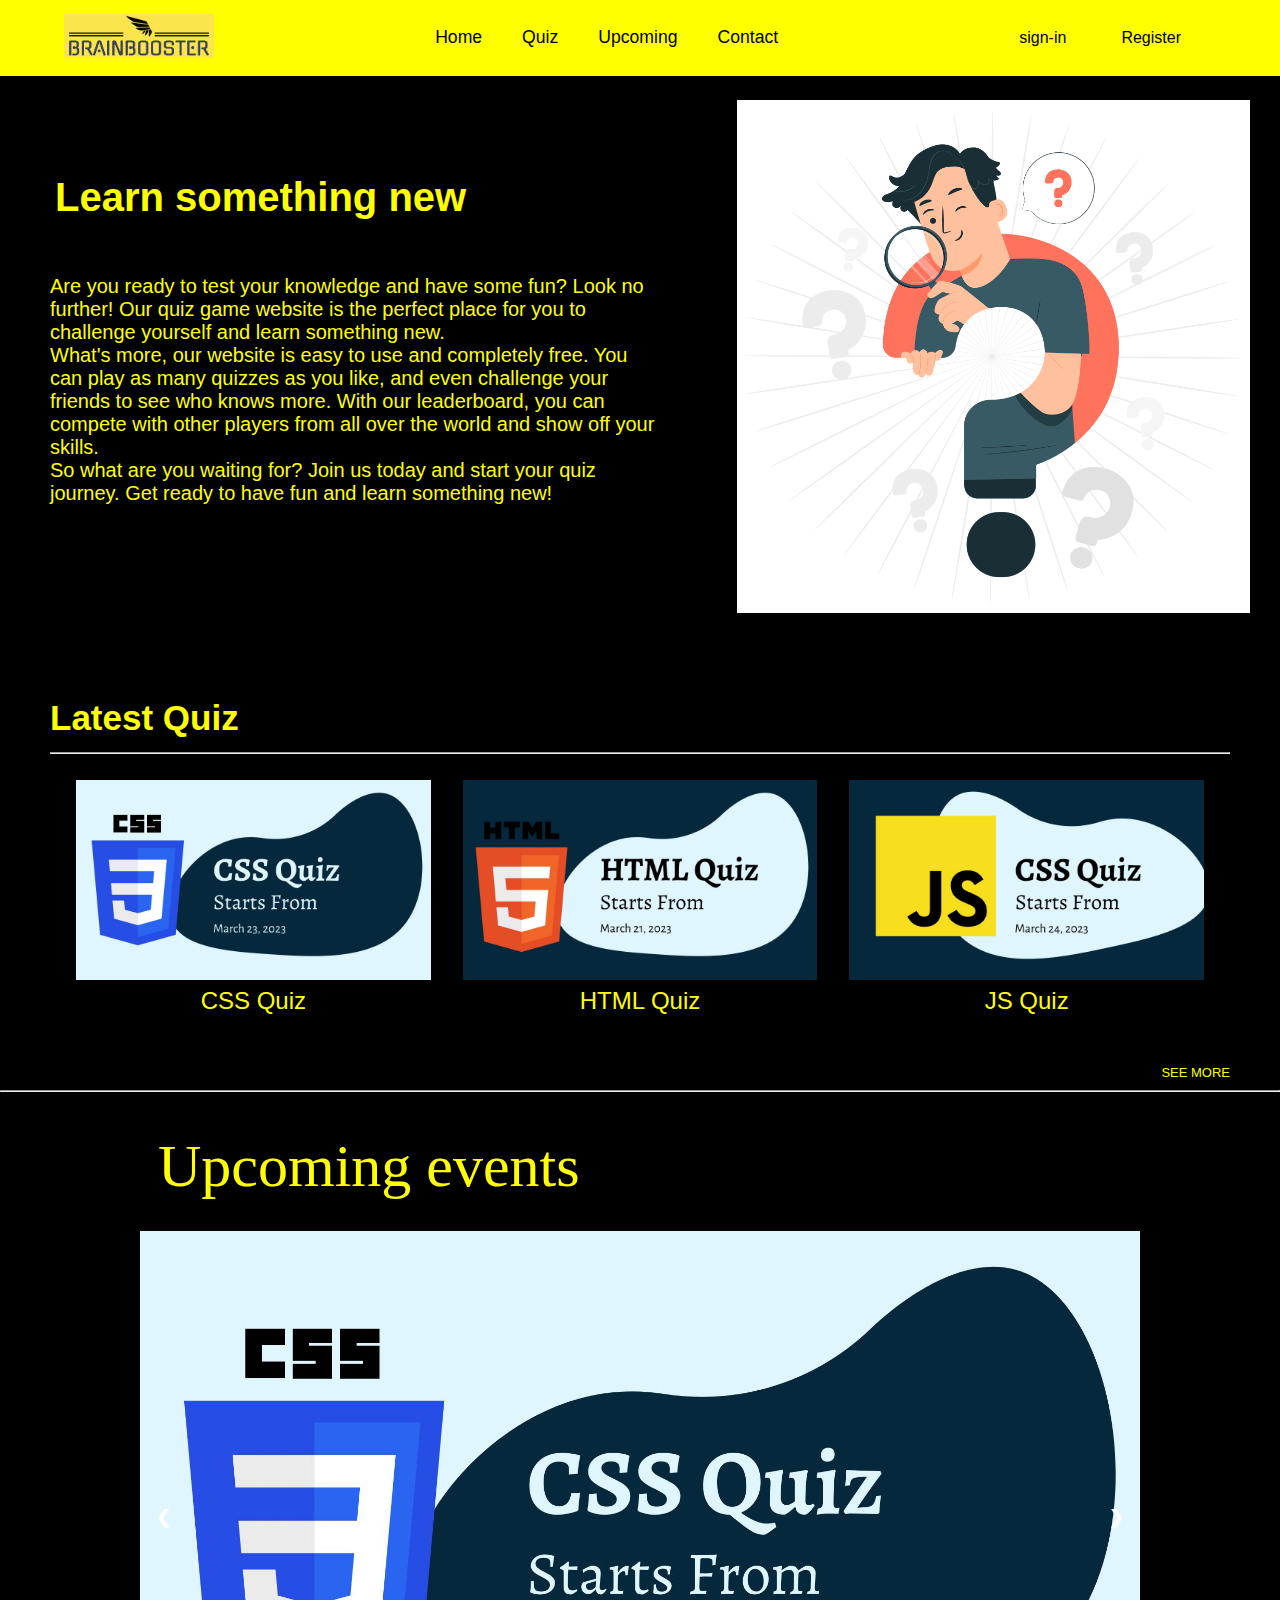
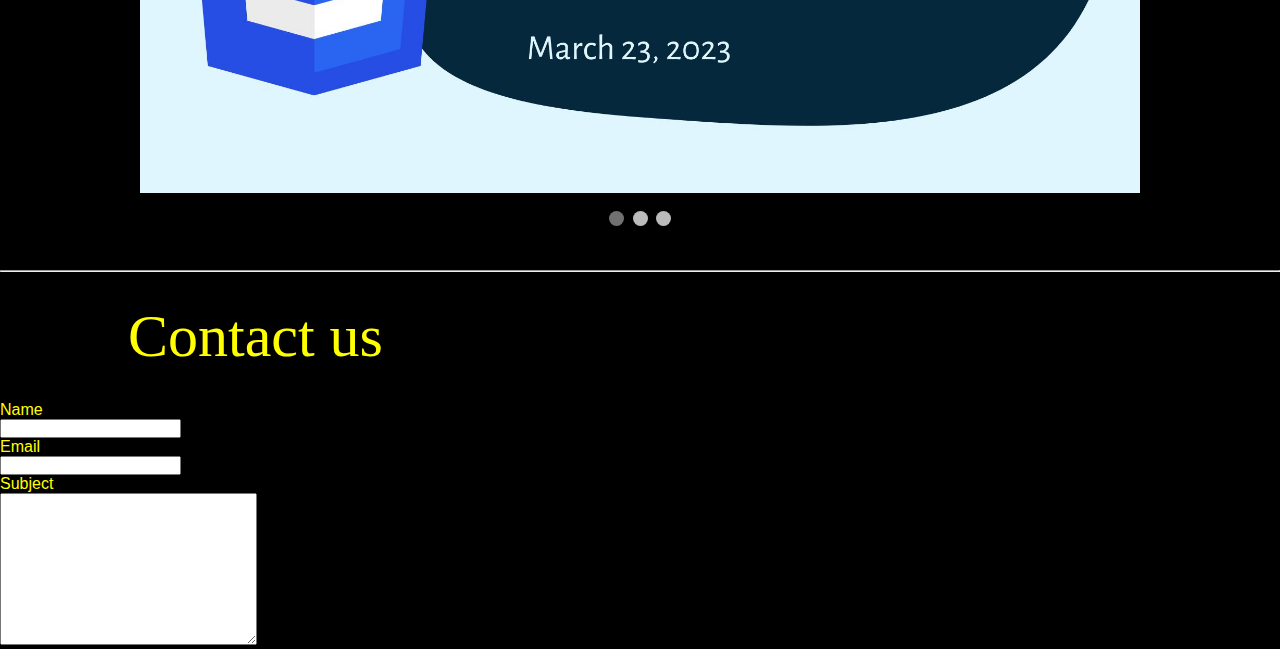
==== index.html @ 02ee3871 "Add files via upload" ====
<!DOCTYPE html>
<html lang="en">

<head>
    <meta charset="UTF-8">
    <meta http-equiv="X-UA-Compatible" content="IE=edge">
    <meta name="viewport" content="width=device-width, initial-scale=1.0">
    <title>Quiz website</title>
    <link rel="stylesheet" href="css/navbar.css">
    <link rel="stylesheet" href="css/index.css">
    <link rel="stylesheet" href="https://cdn.jsdelivr.net/npm/boxicons@latest/css/boxicons.min.css">
    <!-- or -->
    <link rel="stylesheet" href="https://unpkg.com/boxicons@latest/css/boxicons.min.css">
</head>

<body>
    <nav>
        <div class="logo"><img src="images/Logo.png" alt="Brainbooster" width="100%"></div>
        <ul class="navbar">
            <li><a href="#Home" class="active">Home</a></li>
            <li><a href="#Quiz">Quiz</a></li>
            <li><a href="#Upcoming">Upcoming</a></li>
            <li><a href="#Contact_us">Contact</a></li>
        </ul>
        <div class="main">
            <a href="#" class="user">sign-in</a>
            <a href="#">Register</a>
            <div class="bx bx-menu" id="menu-icon" onclick="fun()"></div>
        </div>
    </nav>
    <div id="Home" class="attributes">
        <div id="container">
            <h1>Learn something new</h1>
            <p>Are you ready to test your knowledge and have some fun? Look no further! Our quiz game website is the
                perfect place for
                you to challenge yourself and learn something new.
            </p>
            <p>What's more, our website is easy to use and completely free. You can play as many quizzes as you
                like,
                and even
                challenge your friends to see who knows more. With our leaderboard, you can compete with other
                players
                from all over the
                world and show off your skills.</p>
            <p>So what are you waiting for? Join us today and start your quiz journey. Get ready to have fun and
                learn
                something new!</p>
        </div>
        <div id="img1"><img src="images/1st.jpg" width="100%" alt="ERROR"></div>
    </div>
    <div id="Quiz" class="attributes">
        <h1>Latest Quiz </h1>
        <br>
        <br>
        <br>
        <hr>
        <div class="quizes">
            <div id="image1"><a href="#"><img src="images/grid1.jpg" alt="" width="100%"></a>
                <p>CSS Quiz</p>
            </div>
            <div id="image1"><a href="#"><img src="images/grid2.jpg" alt="" width="100%"></a>
                <p>HTML Quiz</p>
            </div>
            <div id="image1"><a href="#"><img src="images/grid3.jpg" alt="" width="100%"></a>
                <p>JS Quiz</p>
            </div>
        </div>
        <div id="see-more"><a href="#">SEE MORE</a></div>
    </div>
    <hr>
    <div id="Upcoming" class="attributes">
        <p>Upcoming events</p>
        <div class="slideshow-container">
            <div class="mySlides fade">
                <img src="images/grid1.jpg" style="width:100%">
            </div>

            <div class="mySlides fade">
                <img src="images/grid2.jpg" style="width:100%">
            </div>

            <div class="mySlides fade">
                <img src="images/grid3.jpg" style="width:100%">
            </div>

            <a class="prev" onclick="plusSlides(-1)">❮</a>
            <a class="next" onclick="plusSlides(1)">❯</a>

        </div>
        <br>
        <div style="text-align:center">
            <span class="dot"></span>
            <span class="dot"></span>
            <span class="dot"></span>
        </div>
    </div>
    <hr>
    <p id="new">Contact us</p>
    <div id="Contact_us" class="attributes">
        <div id="contact_form">
            <form action="">
                <p>Name</p>
                <p><input type="text"></p>
                <p>Email</p>
                <p><input type="email" name="" id=""></p>
                <p>Subject</p>
                <p><textarea name="" id="" cols="30" rows="10"></textarea></p>
            </form>
        </div>
        <div id="details">
            <div id="title">

            </div>
            <div id="details_description">

            </div>
        </div>
    </div>
    <script type="text/javascript" src="js/navbar.js"></script>
</body>

</html>
---- css/navbar.css ----
* {
    margin: 0;
    padding: 0;
    box-sizing: border-box;
    text-decoration: none;
    list-style: none;
    font-family: Verdana, sans-serif;
    user-select: none;
}
html{
    scroll-behavior: smooth;
}
body {
    min-height: 100vh;
    background-color: black;
    color: yellow;
}

nav {
    position: fixed;
    width: 100%;
    top: 0;
    right: 0;
    z-index: 1000;
    display: flex;
    align-items: center;
    justify-content: space-between;
    background: yellow;
    color: black;
    padding: 20px 5%;
    transition: all 0.5s ease;
}

.navbar {
    display: flex;
}

.navbar a {
    color: black;
    font-size: 1.1rem;
    font-weight: 500;
    padding: 10px 10px;
    margin: 0px 20px;
    transition: all 0.5s ease;
}

.navbar a:hover{
    background-color: rgba(0, 0, 0, 0.596);
    color: yellow;
    border-radius: 5px;
    transition: all 0.3s ease;
}

.main a:hover {
    background-color: rgba(0, 0, 0, 0.596);
    color: yellow;
    border-radius: 5px;
    transition: all 0.5s ease;
}

.main {
    display: flex;
    align-items: center;
}

.main a {
    margin-right: 25px;
    margin-left: 10px;
    color: black;
    padding: 10px 10px;
    margin-top: 0px;
    margin-bottom: 0px;
}

#menu-icon {
    font-size: 35px;
    color: black;
    cursor: pointer;
    z-index: 10001;
    display: none;
}

@media (max-width:1280px) {
    nav {
        padding: 14px 5%;
        transition: .2s;
    }

    .navbar a {
        padding: 5px 0;
        margin: 0px 20px;
    }

    .navbar a:hover {
        background-color: rgba(0, 0, 0, 0.596);
        color: yellow;
        border-radius: 5px;
    }


}

@media (max-width:1090px) {
    #menu-icon {
        display: block;
    }

    nav {
        font-size: medium;
        padding: 28px 5%;
    }

    .main a {
        margin-right: 10px;
        margin-left: 7px;
        color: black;
        padding: 10px 10px;
        margin-top: 0px;
        margin-bottom: 0px;
    }

    .navbar {
        position: absolute;
        top: 130%;
        right: -100%;
        width: 270px;
        height: 200px;
        display: flex;
        flex-direction: column;
        justify-content: flex-start;
        border-radius: 10px;
        transition: all 0.5s ease;
        background-color: yellow;
        color: black;

    }

    .navbar a {
        display: block;
        margin: 12px 0;
        padding: 0 25px;
        transition: all 0.5s ease;
    }

    .navbar.open {
        right: 2%;
    }

    .navbar a:hover {
        background-color: rgba(0, 0, 0, 0.596);
        color: yellow;
        border-radius: 5px;
    }


}
---- css/index.css ----
/* ------------------ Home -------------- */
* {
    user-select: none;
    box-sizing: border-box;
}

#Home {
    color: yellow;
    font-size: 20px;
    margin-top: 70px;
    display: flex;
    justify-content: space-between;
    flex-direction: row;
}

.logo{
    width: 150px;
}

#img1 {
    padding: 30px;
}

#container {
    padding: 50px;
}

#container h1 {
    margin: 5px -45px;
    padding: 50px;
}

/* ------------------ Quiz -------------- */

#Quiz {
    color: yellow;
    /* ------------------ Quiz -------------- */
    margin: 50px;
}

#Quiz h1 {
    font-size: 35px;
    float: left;
}

#see-more {
    margin-top: 25px;
    font-size: 13px;
    float: right;
}

#see-more a {
    color: yellow;
    background-color: rgba(240, 248, 255, 0);
}

#see-more a:hover {
    text-decoration: underline;
    transition: all 0.3s ease-out;
}

.quizes {
    padding: 10px;
    display: flex;
    flex-direction: row;
}


.quizes div {
    margin: 5px;
    padding: 10px;
    text-align: center;
    font-size: x-large;
}

.quizes img {
    width: 100%;
    border: solid 1px black;
}

.quizes div:hover {
    background-color: yellow;
    color: black;
    transition: all .5s ease;
}

/* ------------------ carousel -------------- */

#Upcoming {
    margin: 40px 10vw;
    width: 80vw;
}

#Upcoming p{
    font-size: 60px;
    text-align: left;
    margin: 30px;
    font-family:Elephant ;
}

#Upcoming .mySlides {
    display: none
}

#Upcoming img {
    vertical-align: middle;
}

/* Slideshow container */
#Upcoming .slideshow-container {
    max-width: 1000px;
    position: relative;
    margin: auto;
}

/* Next & previous buttons */
#Upcoming .prev,
.next {
    cursor: pointer;
    position: absolute;
    top: 50%;
    width: auto;
    padding: 16px;
    margin-top: -22px;
    color: white;
    font-weight: bold;
    font-size: 18px;
    transition: 0.6s ease;
    border-radius: 0 3px 3px 0;
    user-select: none;
}

/* Position the "next button" to the right */
#Upcoming .next {
    right: 0;
    border-radius: 3px 0 0 3px;
}

/* On hover, add a black background color with a little bit see-through */
#Upcoming .prev:hover,
.next:hover {
    background-color: rgba(0, 0, 0, 0.8);
}

/* Caption text */
#Upcoming .text {
    color: #f2f2f2;
    font-size: 15px;
    padding: 8px 12px;
    position: absolute;
    bottom: 8px;
    width: 100%;
    text-align: center;
}

/* Number text (1/3 etc) */
#Upcoming .numbertext {
    color: #f2f2f2;
    font-size: 12px;
    padding: 8px 12px;
    position: absolute;
    top: 0;
}

/* The dots/bullets/indicators */
#Upcoming .dot {
    cursor: pointer;
    height: 15px;
    width: 15px;
    margin: 0 2px;
    background-color: #bbb;
    border-radius: 50%;
    display: inline-block;
    transition: background-color 0.6s ease;
}

#Upcoming .active,
.dot:hover {
    background-color: #717171;
}

/* Fading animation */
#Upcoming .fade {
    animation-name: fade;
    animation-duration: 1.5s;
}

#new {
    font-size: 60px;
    text-align: left;
    margin: 30px 10vw;
    font-family: Elephant;
}
@keyframes fade {
    from {
        opacity: .4
    }

    to {
        opacity: 1
    }
}

@media only screen and (max-width : 1090px) {
    #Home {
        flex-direction: column-reverse;
    }

    #img1 {

        text-align: center;
    }

    #img1 img {
        width: 80%;
    }

    .quizes {
        margin: 30px;
        flex-direction: column;
    }

    #Quiz {
        text-align: center;
    }

    #see-more {
        float: none;
    }

    #see-more a {
        padding: 15px;
        border: 1px solid yellow;
        color: yellow;
        font-size: medium;
    }

    #see-more a:hover {
        color: black;
        background-color: yellow;
    }
}
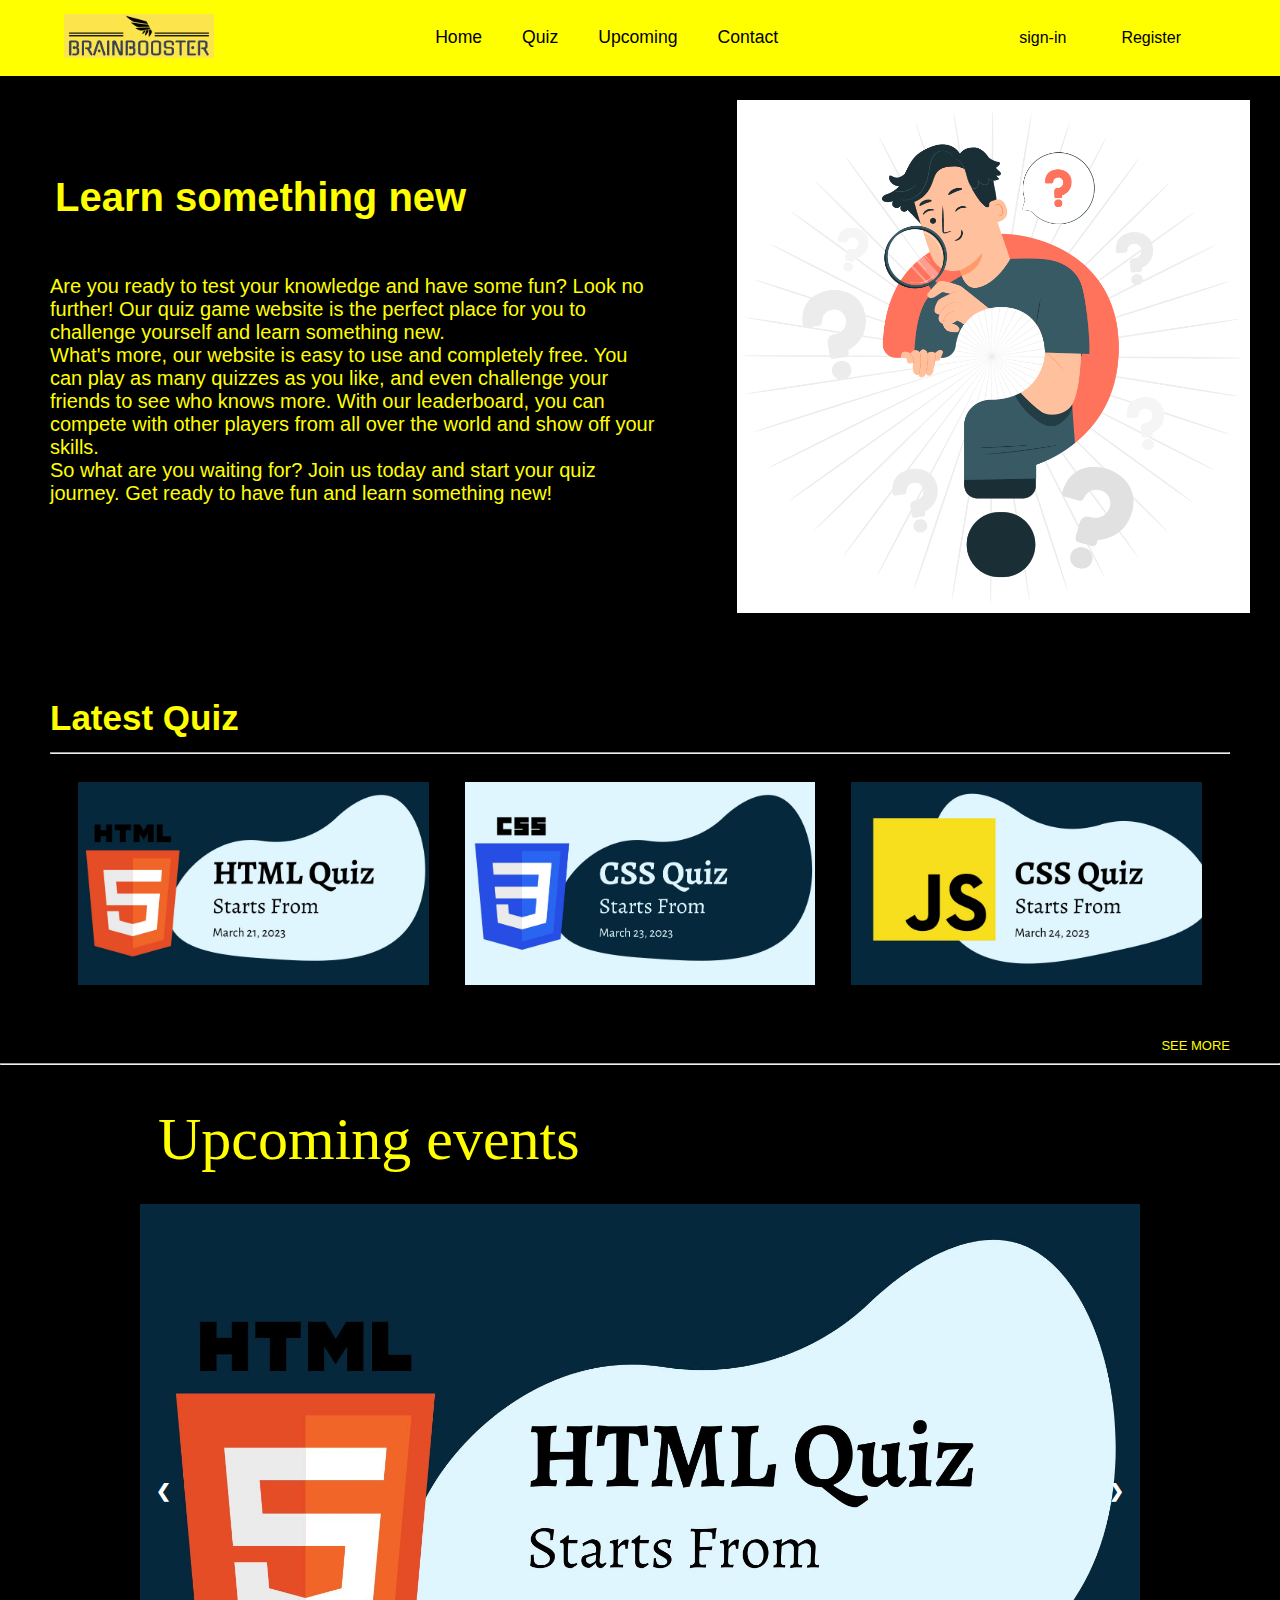
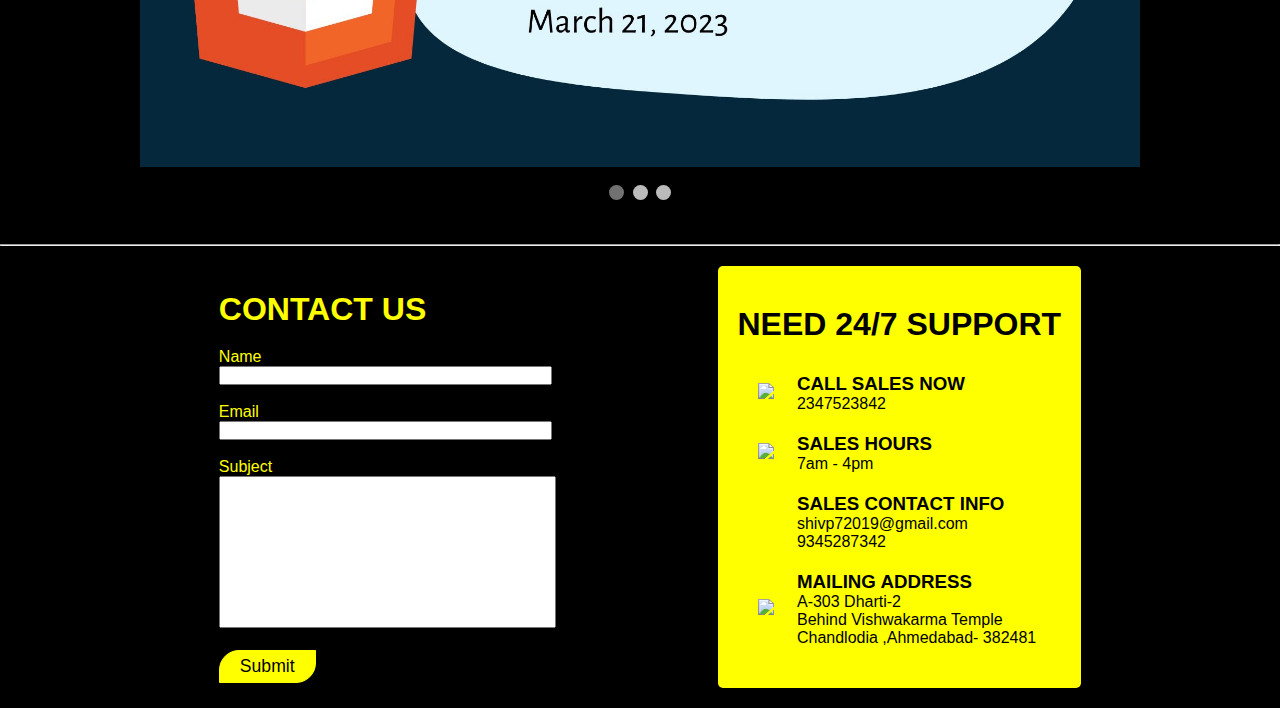
==== commit 1f4477cc: "Add files via upload" ====
--- a/index.html
+++ b/index.html
@@ -5,9 +5,10 @@
     <meta charset="UTF-8">
     <meta http-equiv="X-UA-Compatible" content="IE=edge">
     <meta name="viewport" content="width=device-width, initial-scale=1.0">
-    <title>Quiz website</title>
+    <title>Home Page</title>
     <link rel="stylesheet" href="css/navbar.css">
     <link rel="stylesheet" href="css/index.css">
+    <link rel="stylesheet" href="css/QuizList.css">
     <link rel="stylesheet" href="https://cdn.jsdelivr.net/npm/boxicons@latest/css/boxicons.min.css">
     <!-- or -->
     <link rel="stylesheet" href="https://unpkg.com/boxicons@latest/css/boxicons.min.css">
@@ -55,17 +56,44 @@
         <br>
         <hr>
         <div class="quizes">
-            <div id="image1"><a href="#"><img src="images/grid1.jpg" alt="" width="100%"></a>
-                <p>CSS Quiz</p>
+            <div class="card">
+                <img src="images/grid1.jpg" alt="Card Image" width="100%">
+                <div class="overlay">
+                    <h2>HTML Quiz</h2>
+                    <div class="description">
+                        <p>Card description goes here.</p>
+                        <div class="QuizButton">
+                            <a href="quiz.html">View More</a>
+                        </div>
+                    </div>
+                </div>
             </div>
-            <div id="image1"><a href="#"><img src="images/grid2.jpg" alt="" width="100%"></a>
-                <p>HTML Quiz</p>
+            <div class="card">
+                <img src="images/grid2.jpg" alt="Card Image" width="100%">
+                <div class="overlay">
+                    <h2>CSS Quiz</h2>
+                    <div class="description">
+                        <p>Card description goes here.</p>
+                        <div class="QuizButton">
+                            <a href="quiz.html">View More</a>
+                        </div>
+                    </div>
+                </div>
             </div>
-            <div id="image1"><a href="#"><img src="images/grid3.jpg" alt="" width="100%"></a>
-                <p>JS Quiz</p>
+            <div class="card">
+                <img src="images/grid3.jpg" alt="Card Image" width="100%">
+                <div class="overlay">
+                    <h2>JS Quiz</h2>
+                    <div class="description">
+                        <p>Card description goes here.</p>
+                        <div class="QuizButton">
+                            <a href="quiz.html">View More</a>
+                        </div>
+                    </div>
+                </div>
             </div>
         </div>
-        <div id="see-more"><a href="#">SEE MORE</a></div>
+        <div id="see-more"><a href="QuizList.html">SEE MORE</a></div>
     </div>
     <hr>
     <div id="Upcoming" class="attributes">
@@ -95,28 +123,67 @@
         </div>
     </div>
     <hr>
-    <p id="new">Contact us</p>
     <div id="Contact_us" class="attributes">
         <div id="contact_form">
+            <h1 id="new">CONTACT US</h1>
             <form action="">
                 <p>Name</p>
-                <p><input type="text"></p>
+                <p><input type="text" size="39" id="ContactName"></p>
+                <br>
                 <p>Email</p>
-                <p><input type="email" name="" id=""></p>
+                <p><input type="email" id="ContactEmail" size="39"></p>
+                <br>
                 <p>Subject</p>
-                <p><textarea name="" id="" cols="30" rows="10"></textarea></p>
+                <p><textarea id="ContactSubject" cols="40" rows="10"></textarea></p>
+                <br>
+                <button class="buttons" id="submit">Submit</button>
             </form>
         </div>
         <div id="details">
             <div id="title">
-
+                <h1>NEED 24/7 SUPPORT</h1>
             </div>
             <div id="details_description">
-
+                <table rules="none" width="100%">
+                    <tr>
+                        <td><img
+                                src="https://img.icons8.com/external-gradak-royyan-wijaya/48/null/external-calls-gradak-communikatok-solidarity-gradak-royyan-wijaya.png" />
+                        </td>
+                        <td>
+                            <h3>CALL SALES NOW</h3>
+                            <p>2347523842</p>
+                        </td>
+                    </tr>
+                    <tr>
+                        <td><img src="https://img.icons8.com/dotty/80/null/time-machine.png" /></td>
+                        <td>
+                            <h3>SALES HOURS</h3>
+                            <p>7am - 4pm</p>
+                        </td>
+                    </tr>
+                    <tr>
+                        <td></td>
+                        <td>
+                            <h3>SALES CONTACT INFO</h3>
+                            <p>shivp72019@gmail.com</p>
+                            <p>9345287342</p>
+                        </td>
+                    </tr>
+                    <tr>
+                        <td><img src="https://img.icons8.com/ios/50/null/composing-mail.png" /></td>
+                        <td>
+                            <h3>MAILING ADDRESS</h3>
+                            <p>A-303 Dharti-2</p>
+                            <p>Behind Vishwakarma Temple</p>
+                            <p>Chandlodia ,Ahmedabad- 382481</p>
+                        </td>
+                    </tr>
+                </table>
             </div>
         </div>
     </div>
     <script type="text/javascript" src="js/navbar.js"></script>
+    <script type="text/javascript" src="js/carousel.js"></script>
 </body>
 
 </html>--- a/css/navbar.css
+++ b/css/navbar.css
@@ -7,9 +7,11 @@
     font-family: Verdana, sans-serif;
     user-select: none;
 }
-html{
+
+html {
     scroll-behavior: smooth;
 }
+
 body {
     min-height: 100vh;
     background-color: black;
@@ -27,7 +29,7 @@
     justify-content: space-between;
     background: yellow;
     color: black;
-    padding: 20px 5%;
+    padding: 10px 5%;
     transition: all 0.5s ease;
 }
 
@@ -44,17 +46,17 @@
     transition: all 0.5s ease;
 }
 
-.navbar a:hover{
+.navbar a:hover {
     background-color: rgba(0, 0, 0, 0.596);
     color: yellow;
-    border-radius: 5px;
+    border-radius: 20px 0px 20px 0px;
     transition: all 0.3s ease;
 }
 
 .main a:hover {
     background-color: rgba(0, 0, 0, 0.596);
     color: yellow;
-    border-radius: 5px;
+    border-radius: 20px 0px 20px 0px;
     transition: all 0.5s ease;
 }
 
@@ -80,6 +82,10 @@
     display: none;
 }
 
+.logo {
+    width: 150px;
+}
+
 @media (max-width:1280px) {
     nav {
         padding: 14px 5%;
@@ -101,6 +107,14 @@
 }
 
 @media (max-width:1090px) {
+    .logo {
+        width: 100px;
+    }
+
+    nav {
+        padding: 10px 2%;
+    }
+
     #menu-icon {
         display: block;
     }
--- a/css/index.css
+++ b/css/index.css
@@ -13,10 +13,6 @@
     flex-direction: row;
 }
 
-.logo{
-    width: 150px;
-}
-
 #img1 {
     padding: 30px;
 }
@@ -31,6 +27,11 @@
 }
 
 /* ------------------ Quiz -------------- */
+textarea {
+    resize: none;
+    width: 100%;
+
+}
 
 #Quiz {
     color: yellow;
@@ -91,11 +92,11 @@
     width: 80vw;
 }
 
-#Upcoming p{
+#Upcoming p {
     font-size: 60px;
     text-align: left;
     margin: 30px;
-    font-family:Elephant ;
+    font-family: Elephant;
 }
 
 #Upcoming .mySlides {
@@ -185,12 +186,57 @@
     animation-duration: 1.5s;
 }
 
-#new {
-    font-size: 60px;
-    text-align: left;
-    margin: 30px 10vw;
-    font-family: Elephant;
-}
+
+#Contact_us {
+    display: flex;
+    flex-direction: row;
+    justify-content: space-around;
+    margin: 20px 10vw;
+
+}
+
+#Contact_us h1 {
+    margin: 20px 0px;
+}
+
+#contact_form {
+    padding: 5px 20px;
+
+}
+
+#submit {
+    padding: 5px 20px;
+    font-size: 1.1rem;
+    color: black;
+    background-color: yellow;
+    border: solid yellow 1px;
+    border-radius: 20px 0px 20px 0px;
+}
+
+#details {
+    background-color: yellow;
+    color: black;
+    padding: 20px;
+    border-radius: 5px;
+    width: auto;
+}
+
+#submit:hover {
+    background-color: black;
+    color: yellow;
+    border: solid yellow 1px;
+    transition: all 0.3s ease;
+}
+
+td {
+    padding: 10px;
+    word-wrap: break-word;
+}
+
+table {
+    margin: 10px;
+}
+
 @keyframes fade {
     from {
         opacity: .4
@@ -202,6 +248,7 @@
 }
 
 @media only screen and (max-width : 1090px) {
+
     #Home {
         flex-direction: column-reverse;
     }
@@ -237,7 +284,33 @@
 
     #see-more a:hover {
         color: black;
+        text-decoration: none;
         background-color: yellow;
     }
-}
-
+
+    #Contact_us {
+        display: flex;
+        flex-direction: column;
+        justify-content: space-around;
+        margin: 20px 10vw;
+
+    }
+
+    #Contact_us input {
+        width: 100%;
+    }
+
+
+
+    #details {
+        margin-top: 50px;
+    }
+
+    table {
+        font-size: 2vw;
+    }
+
+    table img {
+        width: 5vw;
+    }
+}--- a/css/QuizList.css
+++ b/css/QuizList.css
@@ -0,0 +1,86 @@
+#QuizTitle {
+    font-size: 60px;
+    text-align: center;
+    font-family: Elephant;
+    margin: 30px;
+}
+
+#QuizGrid {
+    display: grid;
+    grid-template-columns: auto auto auto;
+    gap: 30px;
+    margin: 5vw;
+    padding: 5vw;
+    background-color: yellow;
+    color: black;
+    border-radius: 10px;
+}
+
+.QuizButton {
+    margin: 10px 30%;
+    width: 100px;
+    padding: 5px;
+    background-color: yellow;
+    color: black;
+    border: yellow;
+    border-radius: 10px 0px 10px 0px;
+    transition: all 0.5s ease;
+}
+
+.QuizButton:hover {
+    transition: all 0.5s ease;
+    background-color: rgb(0, 0, 0);
+    color: yellow;
+}
+
+.card {
+    /* width: 300px;
+    height: 200px; */
+    border: solid black 2px;
+    position: relative;
+    overflow: hidden;
+    border-radius: 5px;
+}
+
+.card img {
+    width: 100%;
+    height: 100%;
+    object-fit: cover;
+    transition: all 0.5s ease;
+}
+
+.card .overlay {
+    position: absolute;
+    top: 0;
+    left: 0;
+    width: 100%;
+    height: 100%;
+    background-color: rgba(0, 0, 0, 0.644);
+    opacity: 0;
+    transition: all 0.5s ease;
+    display: flex;
+    flex-direction: column;
+    justify-content: center;
+    align-items: center;
+}
+
+.card:hover .overlay {
+    opacity: 1;
+    transition: all 0.5s ease;
+}
+
+.card h2,
+.card p {
+    color: #fff;
+    text-align: center;
+    margin: 0;
+}
+
+.card .description {
+    display: none;
+    padding: 20px;
+}
+
+.card:hover .description {
+    display: block;
+}